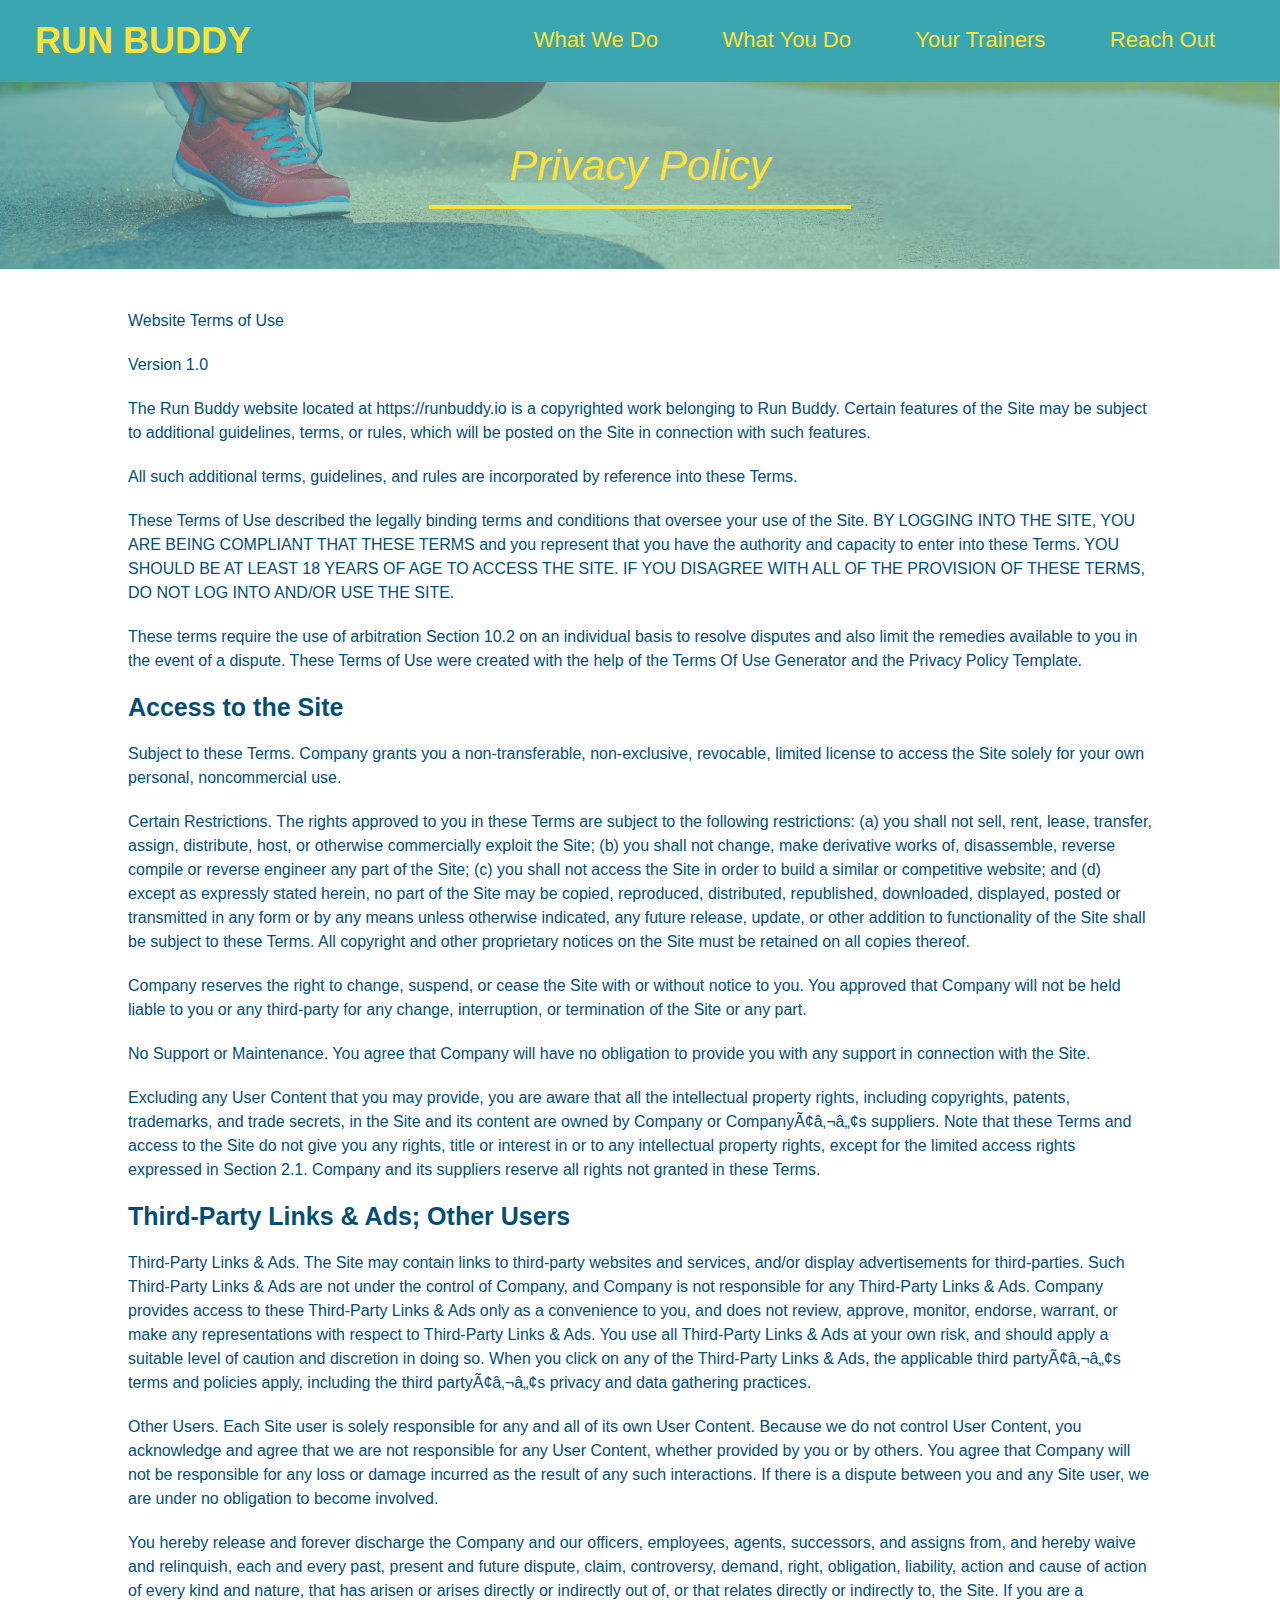
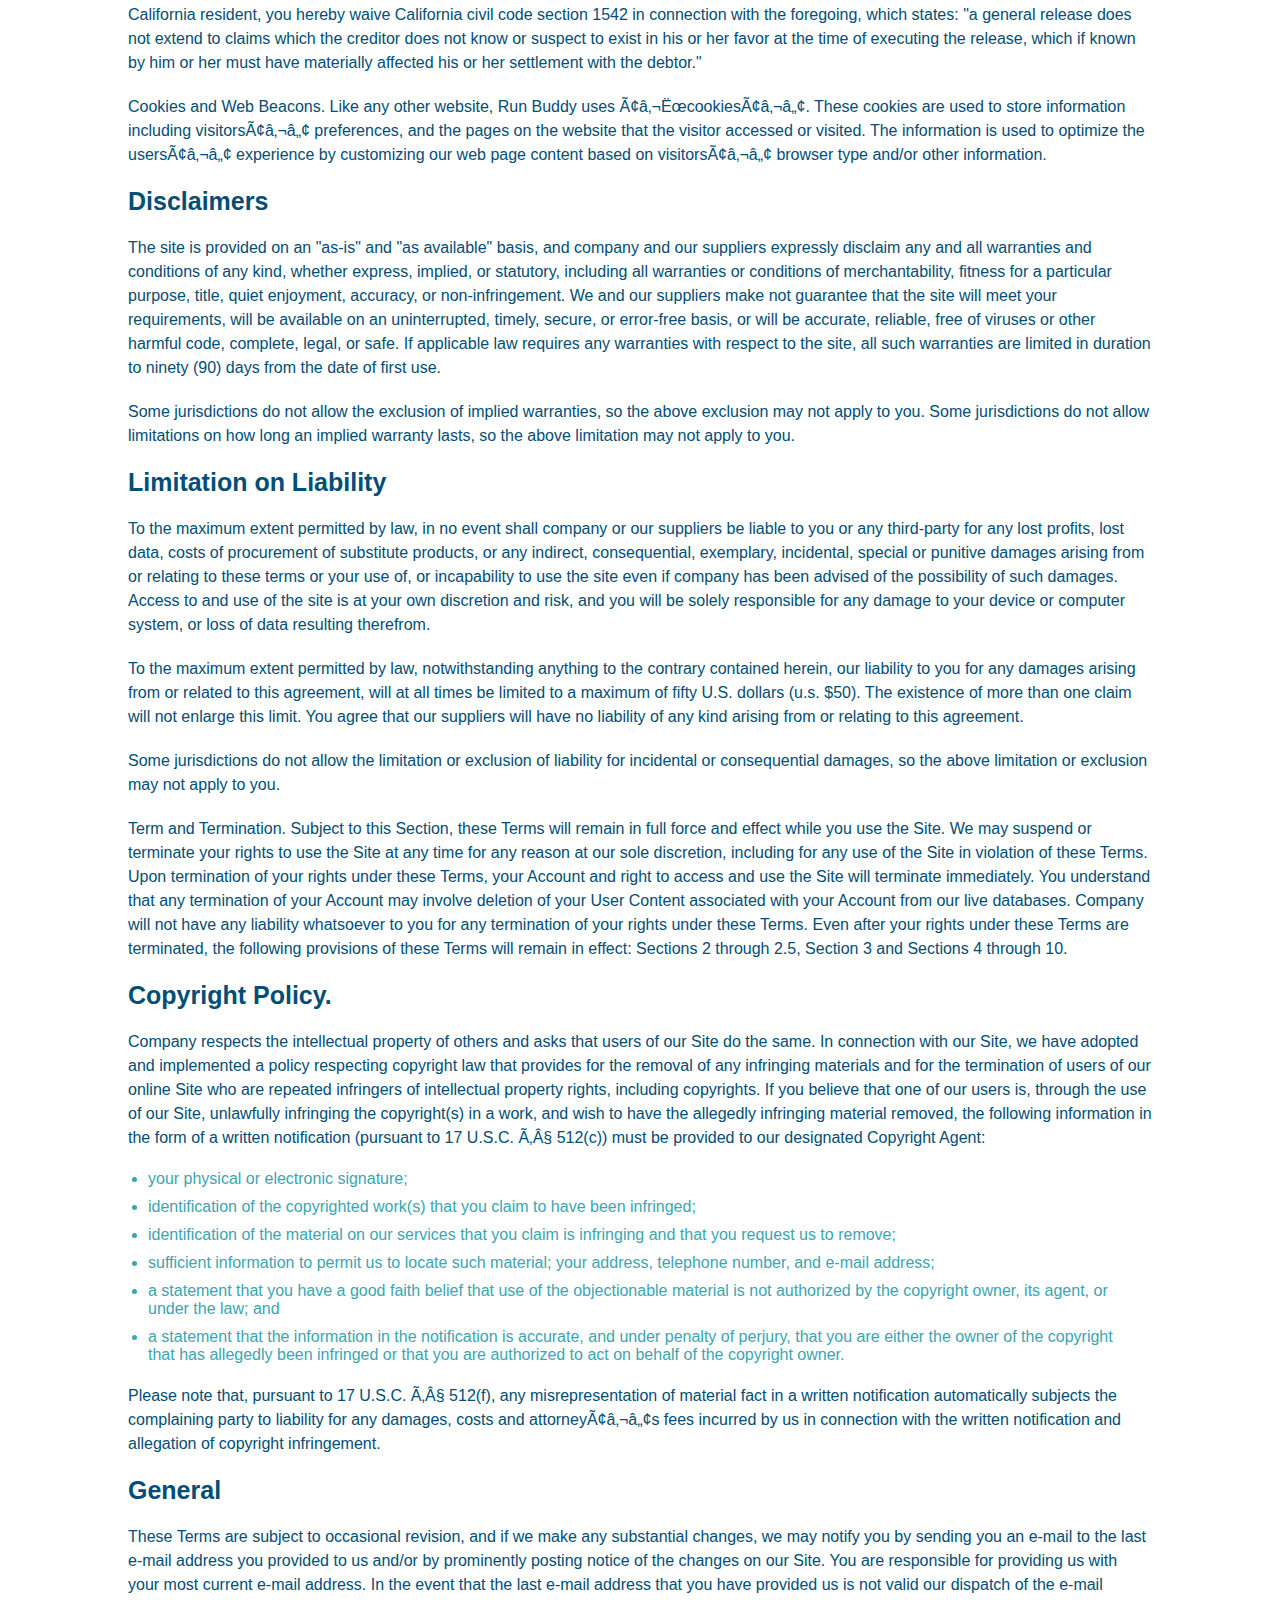
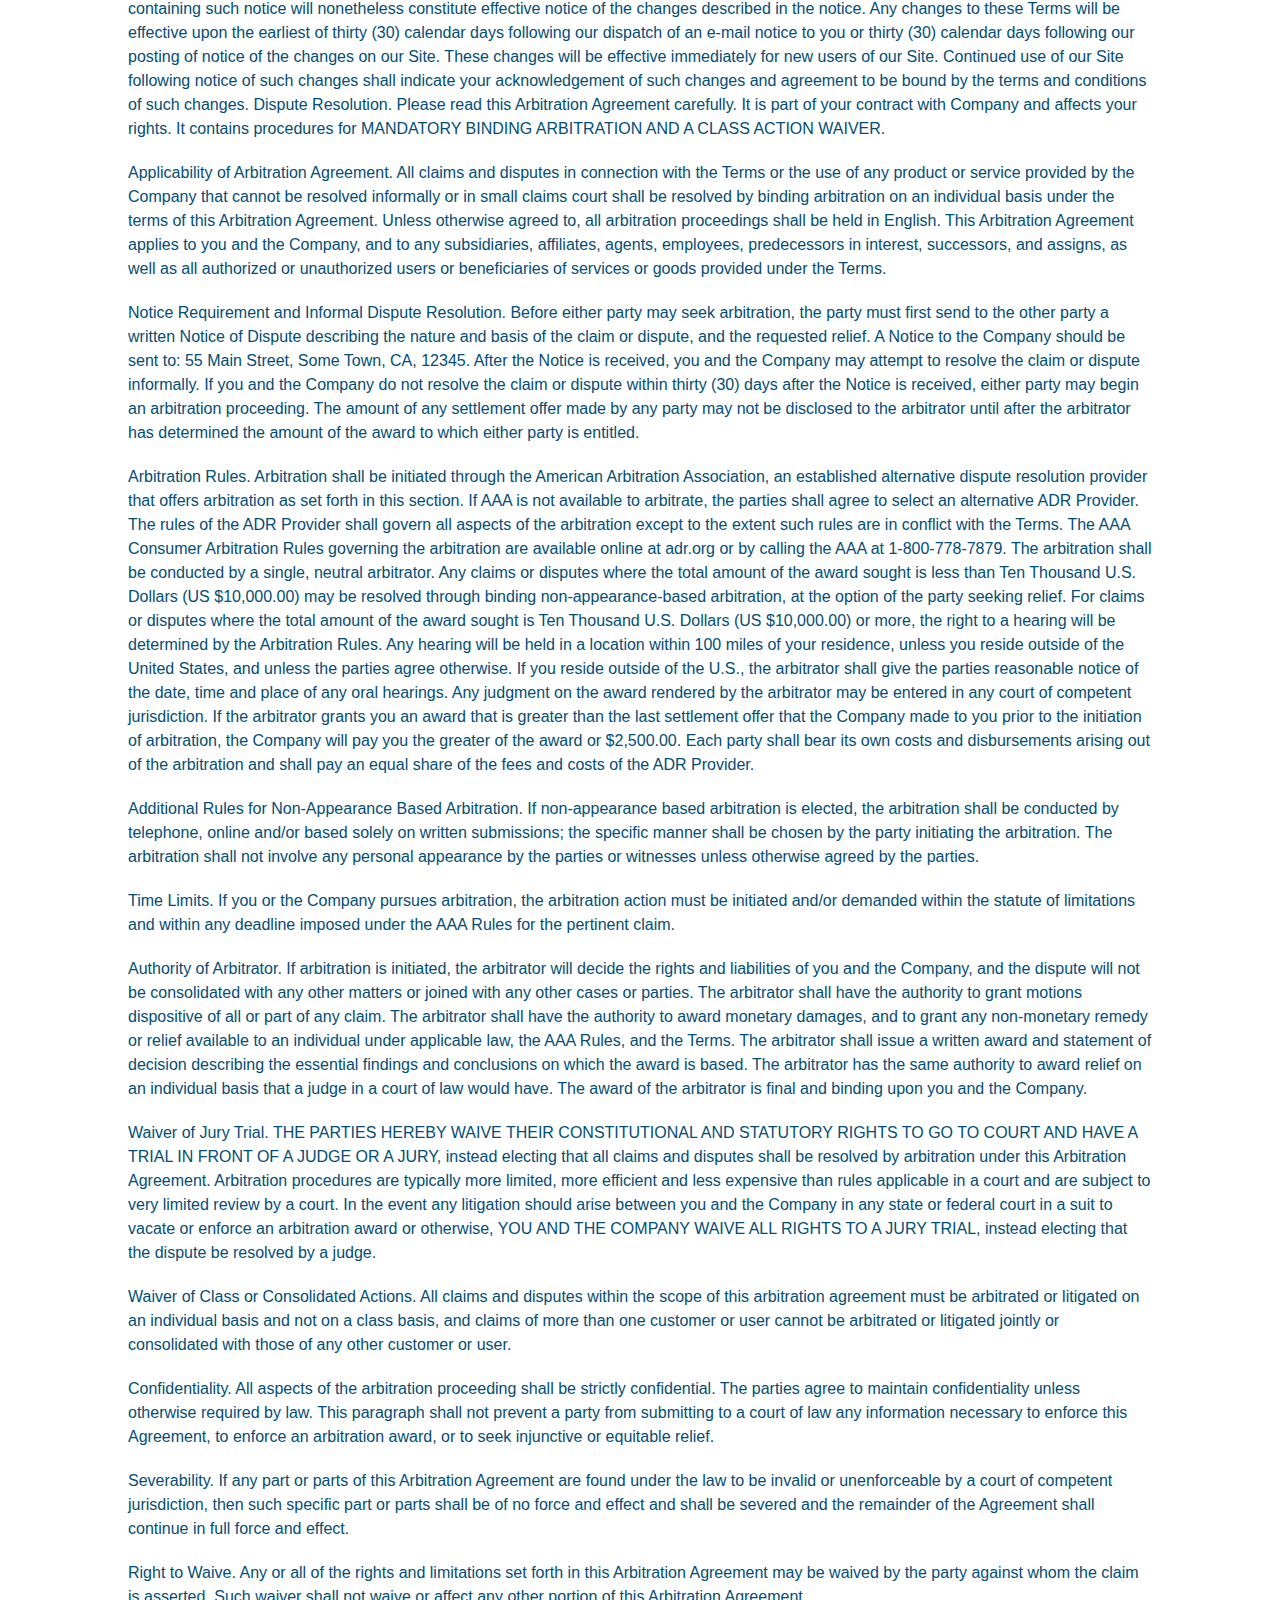
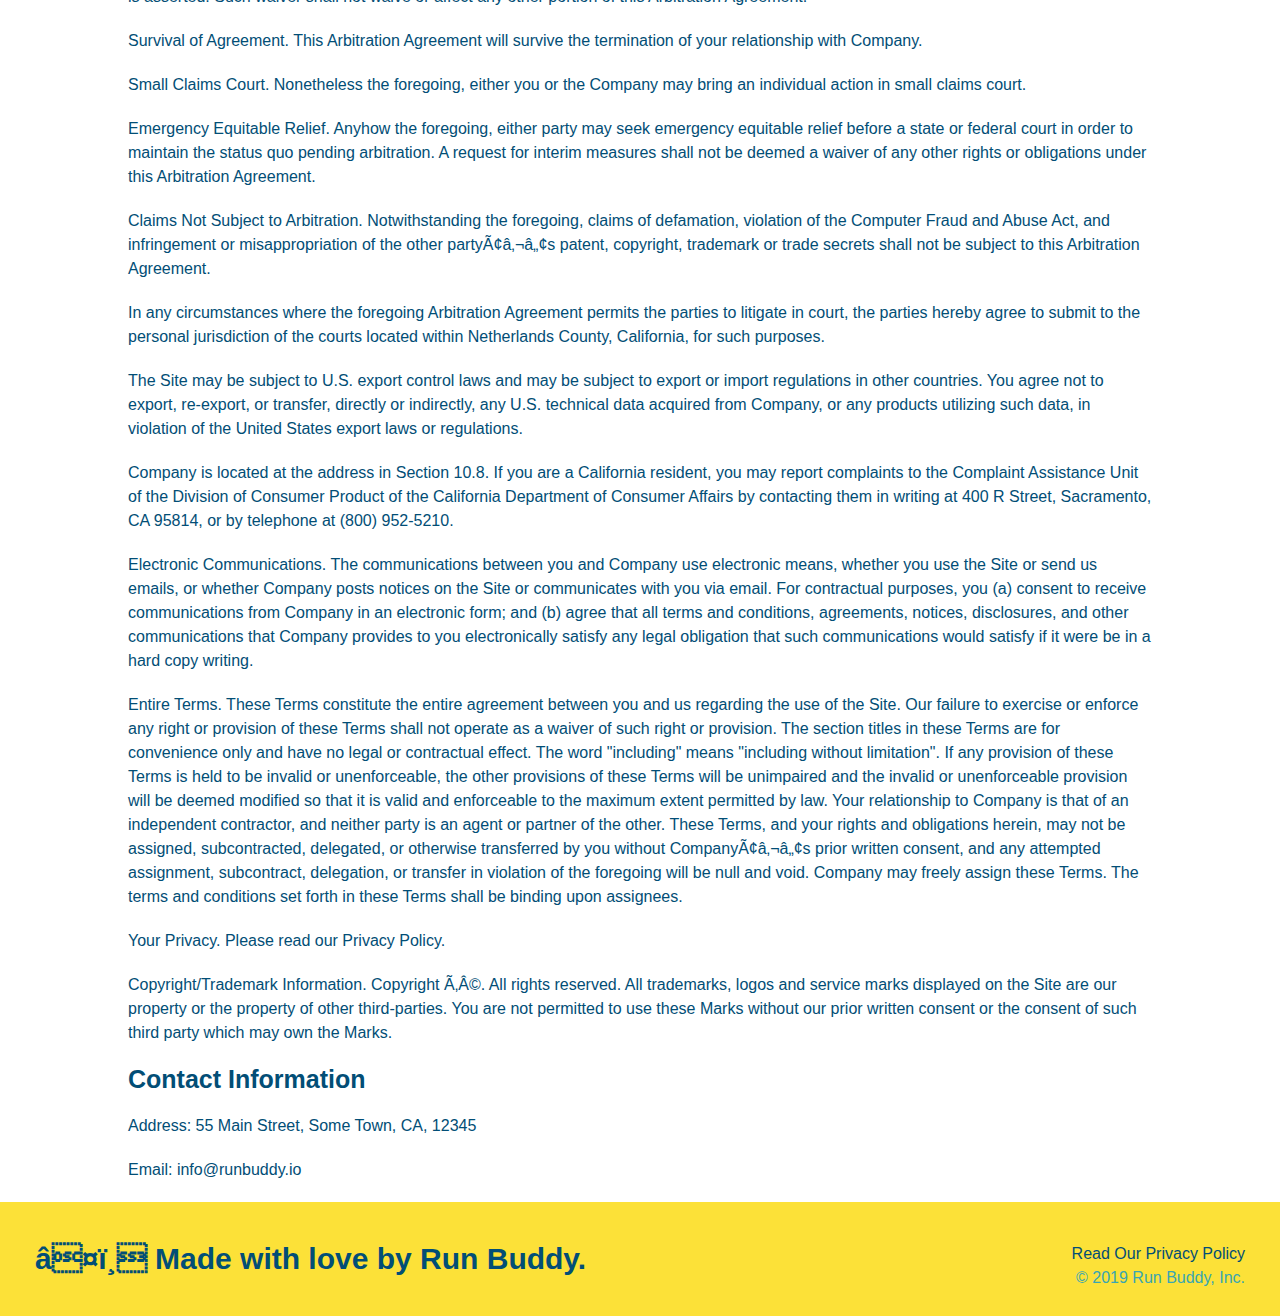
==== privacy-policy.html @ a3ee818b "privacy policy" ====
<!DOCTYPE html>
<html lang="en">
    <head>
        <meta charset="UFT-8" />
        <title>Privacy Policy - Run Buddy</title>
        <link rel="stylesheet" href="./assets/css/style.css" />
        <link rel="stylesheet" href="./assets/css/secondary-styles.css" />
    </head>
    <body>
         <!-- navigation -->
        <header>
            <h1>
             <a href="/">
              RUN BUDDY
            </a>
            </h1>
            <nav>
                <!-- Unordered list element -->
                 <ul>
                <!-- List item element-->
                <li>
                <!-- Anchor element -->
                <a href="./index.html#what-we-do">What We Do</a>
                </li>
                <li>
                <a href="./index.html#what-you-do">What You Do</a>
                </li>
                <li>
                <a href="./index.html#your-trainers">Your Trainers</a>
                </li>
                <li>
                <a href="./index.html#reach-out">Reach Out</a>
                </li>
            </ul>
            </nav>
        </header>
        <section class="hero">
            <h2 class="page-title">
                Privacy Policy
            </h2>
        </section>
        <article class="secondary-content">
            <p>
                Website Terms of Use
              </p>
        
              <p>
                Version 1.0
              </p>
        
              <p>
                The Run Buddy website located at https://runbuddy.io is a copyrighted work belonging to Run Buddy. Certain
                features of the Site may be subject to additional guidelines, terms, or rules, which will be posted on the Site
                in connection with such features.
              </p>
        
              <p>
                All such additional terms, guidelines, and rules are incorporated by reference into these Terms.
              </p>
        
              <p>
                These Terms of Use described the legally binding terms and conditions that oversee your use of the Site. BY
                LOGGING INTO THE SITE, YOU ARE BEING COMPLIANT THAT THESE TERMS and you represent that you have the authority
                and capacity to enter into these Terms. YOU SHOULD BE AT LEAST 18 YEARS OF AGE TO ACCESS THE SITE. IF YOU
                DISAGREE WITH ALL OF THE PROVISION OF THESE TERMS, DO NOT LOG INTO AND/OR USE THE SITE.
              </p>
        
              <p>
                These terms require the use of arbitration Section 10.2 on an individual basis to resolve disputes and also
                limit the remedies available to you in the event of a dispute. These Terms of Use were created with the help of
                the Terms Of Use Generator and the Privacy Policy Template.
              </p>
        
              <h3>
                Access to the Site
              </h3>
        
              <p>
                Subject to these Terms. Company grants you a non-transferable, non-exclusive, revocable, limited license to
                access the Site solely for your own personal, noncommercial use.
              </p>
        
              <p>
                Certain Restrictions. The rights approved to you in these Terms are subject to the following restrictions: (a)
                you shall not sell, rent, lease, transfer, assign, distribute, host, or otherwise commercially exploit the Site;
                (b) you shall not change, make derivative works of, disassemble, reverse compile or reverse engineer any part of
                the Site; (c) you shall not access the Site in order to build a similar or competitive website; and (d) except
                as expressly stated herein, no part of the Site may be copied, reproduced, distributed, republished, downloaded,
                displayed, posted or transmitted in any form or by any means unless otherwise indicated, any future release,
                update, or other addition to functionality of the Site shall be subject to these Terms. All copyright and other
                proprietary notices on the Site must be retained on all copies thereof.
              </p>
        
              <p>
                Company reserves the right to change, suspend, or cease the Site with or without notice to you. You approved
                that Company will not be held liable to you or any third-party for any change, interruption, or termination of
                the Site or any part.
              </p>
        
              <p>
                No Support or Maintenance. You agree that Company will have no obligation to provide you with any support in
                connection with the Site.
              </p>
        
              <p>
                Excluding any User Content that you may provide, you are aware that all the intellectual property rights,
                including copyrights, patents, trademarks, and trade secrets, in the Site and its content are owned by Company
                or Companyâ€™s suppliers. Note that these Terms and access to the Site do not give you any rights, title or
                interest in or to any intellectual property rights, except for the limited access rights expressed in Section
                2.1. Company and its suppliers reserve all rights not granted in these Terms.
              </p>
        
              <h3>
                Third-Party Links & Ads; Other Users
              </h3>
        
              <p>
                Third-Party Links & Ads. The Site may contain links to third-party websites and services, and/or display
                advertisements for third-parties. Such Third-Party Links & Ads are not under the control of Company, and Company
                is not responsible for any Third-Party Links & Ads. Company provides access to these Third-Party Links & Ads
                only as a convenience to you, and does not review, approve, monitor, endorse, warrant, or make any
                representations with respect to Third-Party Links & Ads. You use all Third-Party Links & Ads at your own risk,
                and should apply a suitable level of caution and discretion in doing so. When you click on any of the
                Third-Party Links & Ads, the applicable third partyâ€™s terms and policies apply, including the third partyâ€™s
                privacy and data gathering practices.
              </p>
        
              <p>
                Other Users. Each Site user is solely responsible for any and all of its own User Content. Because we do not
                control User Content, you acknowledge and agree that we are not responsible for any User Content, whether
                provided by you or by others. You agree that Company will not be responsible for any loss or damage incurred as
                the result of any such interactions. If there is a dispute between you and any Site user, we are under no
                obligation to become involved.
              </p>
        
              <p>
                You hereby release and forever discharge the Company and our officers, employees, agents, successors, and
                assigns from, and hereby waive and relinquish, each and every past, present and future dispute, claim,
                controversy, demand, right, obligation, liability, action and cause of action of every kind and nature, that has
                arisen or arises directly or indirectly out of, or that relates directly or indirectly to, the Site. If you are
                a California resident, you hereby waive California civil code section 1542 in connection with the foregoing,
                which states: "a general release does not extend to claims which the creditor does not know or suspect to exist
                in his or her favor at the time of executing the release, which if known by him or her must have materially
                affected his or her settlement with the debtor."
              </p>
        
              <p>
                Cookies and Web Beacons. Like any other website, Run Buddy uses â€˜cookiesâ€™. These cookies are used to store
                information including visitorsâ€™ preferences, and the pages on the website that the visitor accessed or visited.
                The information is used to optimize the usersâ€™ experience by customizing our web page content based on visitorsâ€™
                browser type and/or other information.
              </p>
        
              <h3>
                Disclaimers
              </h3>
        
              <p>
                The site is provided on an "as-is" and "as available" basis, and company and our suppliers expressly disclaim
                any and all warranties and conditions of any kind, whether express, implied, or statutory, including all
                warranties or conditions of merchantability, fitness for a particular purpose, title, quiet enjoyment, accuracy,
                or non-infringement. We and our suppliers make not guarantee that the site will meet your requirements, will be
                available on an uninterrupted, timely, secure, or error-free basis, or will be accurate, reliable, free of
                viruses or other harmful code, complete, legal, or safe. If applicable law requires any warranties with respect
                to the site, all such warranties are limited in duration to ninety (90) days from the date of first use.
              </p>
        
              <p>
                Some jurisdictions do not allow the exclusion of implied warranties, so the above exclusion may not apply to
                you. Some jurisdictions do not allow limitations on how long an implied warranty lasts, so the above limitation
                may not apply to you.
              </p>
        
              <h3>
                Limitation on Liability
              </h3>
        
              <p>
                To the maximum extent permitted by law, in no event shall company or our suppliers be liable to you or any
                third-party for any lost profits, lost data, costs of procurement of substitute products, or any indirect,
                consequential, exemplary, incidental, special or punitive damages arising from or relating to these terms or
                your use of, or incapability to use the site even if company has been advised of the possibility of such
                damages. Access to and use of the site is at your own discretion and risk, and you will be solely responsible
                for any damage to your device or computer system, or loss of data resulting therefrom.
              </p>
        
              <p>
                To the maximum extent permitted by law, notwithstanding anything to the contrary contained herein, our liability
                to you for any damages arising from or related to this agreement, will at all times be limited to a maximum of
                fifty U.S. dollars (u.s. $50). The existence of more than one claim will not enlarge this limit. You agree that
                our suppliers will have no liability of any kind arising from or relating to this agreement.
              </p>
        
              <p>
                Some jurisdictions do not allow the limitation or exclusion of liability for incidental or consequential
                damages, so the above limitation or exclusion may not apply to you.
              </p>
        
              <p>
                Term and Termination. Subject to this Section, these Terms will remain in full force and effect while you use
                the Site. We may suspend or terminate your rights to use the Site at any time for any reason at our sole
                discretion, including for any use of the Site in violation of these Terms. Upon termination of your rights under
                these Terms, your Account and right to access and use the Site will terminate immediately. You understand that
                any termination of your Account may involve deletion of your User Content associated with your Account from our
                live databases. Company will not have any liability whatsoever to you for any termination of your rights under
                these Terms. Even after your rights under these Terms are terminated, the following provisions of these Terms
                will remain in effect: Sections 2 through 2.5, Section 3 and Sections 4 through 10.
              </p>
        
              <h3>
                Copyright Policy.
              </h3>
        
              <p>
                Company respects the intellectual property of others and asks that users of our Site do the same. In connection
                with our Site, we have adopted and implemented a policy respecting copyright law that provides for the removal
                of any infringing materials and for the termination of users of our online Site who are repeated infringers of
                intellectual property rights, including copyrights. If you believe that one of our users is, through the use of
                our Site, unlawfully infringing the copyright(s) in a work, and wish to have the allegedly infringing material
                removed, the following information in the form of a written notification (pursuant to 17 U.S.C. Â§ 512(c)) must
                be provided to our designated Copyright Agent:
              </p>
        
              <ul>
                <li>
                  your physical or electronic signature;
                </li>
                <li>
                  identification of the copyrighted work(s) that you claim to have been infringed;
                </li>
                <li>
                  identification of the material on our services that you claim is infringing and that you request us to remove;
                </li>
                <li>
                  sufficient information to permit us to locate such material; your address, telephone number, and e-mail
                  address;
                </li>
                <li>
                  a statement that you have a good faith belief that use of the objectionable material is not authorized by the
                  copyright owner, its agent, or under the law; and
                </li>
                <li>
                  a statement that the information in the notification is accurate, and under penalty of perjury, that you are
                  either the owner of the copyright that has allegedly been infringed or that you are authorized to act on
                  behalf of the copyright owner.
                </li>
              </ul>
        
              <p>
                Please note that, pursuant to 17 U.S.C. Â§ 512(f), any misrepresentation of material fact in a written
                notification automatically subjects the complaining party to liability for any damages, costs and attorneyâ€™s
                fees incurred by us in connection with the written notification and allegation of copyright infringement.
              </p>
        
              <h3>
                General
              </h3>
        
              <p>
                These Terms are subject to occasional revision, and if we make any substantial changes, we may notify you by
                sending you an e-mail to the last e-mail address you provided to us and/or by prominently posting notice of the
                changes on our Site. You are responsible for providing us with your most current e-mail address. In the event
                that the last e-mail address that you have provided us is not valid our dispatch of the e-mail containing such
                notice will nonetheless constitute effective notice of the changes described in the notice. Any changes to these
                Terms will be effective upon the earliest of thirty (30) calendar days following our dispatch of an e-mail
                notice to you or thirty (30) calendar days following our posting of notice of the changes on our Site. These
                changes will be effective immediately for new users of our Site. Continued use of our Site following notice of
                such changes shall indicate your acknowledgement of such changes and agreement to be bound by the terms and
                conditions of such changes. Dispute Resolution. Please read this Arbitration Agreement carefully. It is part of
                your contract with Company and affects your rights. It contains procedures for MANDATORY BINDING ARBITRATION AND
                A CLASS ACTION WAIVER.
              </p>
        
              <p>
                Applicability of Arbitration Agreement. All claims and disputes in connection with the Terms or the use of any
                product or service provided by the Company that cannot be resolved informally or in small claims court shall be
                resolved by binding arbitration on an individual basis under the terms of this Arbitration Agreement. Unless
                otherwise agreed to, all arbitration proceedings shall be held in English. This Arbitration Agreement applies to
                you and the Company, and to any subsidiaries, affiliates, agents, employees, predecessors in interest,
                successors, and assigns, as well as all authorized or unauthorized users or beneficiaries of services or goods
                provided under the Terms.
              </p>
        
              <p>
                Notice Requirement and Informal Dispute Resolution. Before either party may seek arbitration, the party must
                first send to the other party a written Notice of Dispute describing the nature and basis of the claim or
                dispute, and the requested relief. A Notice to the Company should be sent to: 55 Main Street, Some Town, CA,
                12345. After the Notice is received, you and the Company may attempt to resolve the claim or dispute informally.
                If you and the Company do not resolve the claim or dispute within thirty (30) days after the Notice is received,
                either party may begin an arbitration proceeding. The amount of any settlement offer made by any party may not
                be disclosed to the arbitrator until after the arbitrator has determined the amount of the award to which either
                party is entitled.
              </p>
        
              <p>
                Arbitration Rules. Arbitration shall be initiated through the American Arbitration Association, an established
                alternative dispute resolution provider that offers arbitration as set forth in this section. If AAA is not
                available to arbitrate, the parties shall agree to select an alternative ADR Provider. The rules of the ADR
                Provider shall govern all aspects of the arbitration except to the extent such rules are in conflict with the
                Terms. The AAA Consumer Arbitration Rules governing the arbitration are available online at adr.org or by
                calling the AAA at 1-800-778-7879. The arbitration shall be conducted by a single, neutral arbitrator. Any
                claims or disputes where the total amount of the award sought is less than Ten Thousand U.S. Dollars (US
                $10,000.00) may be resolved through binding non-appearance-based arbitration, at the option of the party seeking
                relief. For claims or disputes where the total amount of the award sought is Ten Thousand U.S. Dollars (US
                $10,000.00) or more, the right to a hearing will be determined by the Arbitration Rules. Any hearing will be
                held in a location within 100 miles of your residence, unless you reside outside of the United States, and
                unless the parties agree otherwise. If you reside outside of the U.S., the arbitrator shall give the parties
                reasonable notice of the date, time and place of any oral hearings. Any judgment on the award rendered by the
                arbitrator may be entered in any court of competent jurisdiction. If the arbitrator grants you an award that is
                greater than the last settlement offer that the Company made to you prior to the initiation of arbitration, the
                Company will pay you the greater of the award or $2,500.00. Each party shall bear its own costs and
                disbursements arising out of the arbitration and shall pay an equal share of the fees and costs of the ADR
                Provider.
              </p>
        
              <p>
                Additional Rules for Non-Appearance Based Arbitration. If non-appearance based arbitration is elected, the
                arbitration shall be conducted by telephone, online and/or based solely on written submissions; the specific
                manner shall be chosen by the party initiating the arbitration. The arbitration shall not involve any personal
                appearance by the parties or witnesses unless otherwise agreed by the parties.
              </p>
        
              <p>
                Time Limits. If you or the Company pursues arbitration, the arbitration action must be initiated and/or demanded
                within the statute of limitations and within any deadline imposed under the AAA Rules for the pertinent claim.
              </p>
        
              <p>
                Authority of Arbitrator. If arbitration is initiated, the arbitrator will decide the rights and liabilities of
                you and the Company, and the dispute will not be consolidated with any other matters or joined with any other
                cases or parties. The arbitrator shall have the authority to grant motions dispositive of all or part of any
                claim. The arbitrator shall have the authority to award monetary damages, and to grant any non-monetary remedy
                or relief available to an individual under applicable law, the AAA Rules, and the Terms. The arbitrator shall
                issue a written award and statement of decision describing the essential findings and conclusions on which the
                award is based. The arbitrator has the same authority to award relief on an individual basis that a judge in a
                court of law would have. The award of the arbitrator is final and binding upon you and the Company.
              </p>
        
              <p>
                Waiver of Jury Trial. THE PARTIES HEREBY WAIVE THEIR CONSTITUTIONAL AND STATUTORY RIGHTS TO GO TO COURT AND HAVE
                A TRIAL IN FRONT OF A JUDGE OR A JURY, instead electing that all claims and disputes shall be resolved by
                arbitration under this Arbitration Agreement. Arbitration procedures are typically more limited, more efficient
                and less expensive than rules applicable in a court and are subject to very limited review by a court. In the
                event any litigation should arise between you and the Company in any state or federal court in a suit to vacate
                or enforce an arbitration award or otherwise, YOU AND THE COMPANY WAIVE ALL RIGHTS TO A JURY TRIAL, instead
                electing that the dispute be resolved by a judge.
              </p>
        
              <p>
                Waiver of Class or Consolidated Actions. All claims and disputes within the scope of this arbitration agreement
                must be arbitrated or litigated on an individual basis and not on a class basis, and claims of more than one
                customer or user cannot be arbitrated or litigated jointly or consolidated with those of any other customer or
                user.
              </p>
        
              <p>
                Confidentiality. All aspects of the arbitration proceeding shall be strictly confidential. The parties agree to
                maintain confidentiality unless otherwise required by law. This paragraph shall not prevent a party from
                submitting to a court of law any information necessary to enforce this Agreement, to enforce an arbitration
                award, or to seek injunctive or equitable relief.
              </p>
        
              <p>
                Severability. If any part or parts of this Arbitration Agreement are found under the law to be invalid or
                unenforceable by a court of competent jurisdiction, then such specific part or parts shall be of no force and
                effect and shall be severed and the remainder of the Agreement shall continue in full force and effect.
              </p>
        
              <p>
                Right to Waive. Any or all of the rights and limitations set forth in this Arbitration Agreement may be waived
                by the party against whom the claim is asserted. Such waiver shall not waive or affect any other portion of this
                Arbitration Agreement.
              </p>
        
              <p>
                Survival of Agreement. This Arbitration Agreement will survive the termination of your relationship with
                Company.
              </p>
        
              <p>
                Small Claims Court. Nonetheless the foregoing, either you or the Company may bring an individual action in small
                claims court.
              </p>
        
              <p>
                Emergency Equitable Relief. Anyhow the foregoing, either party may seek emergency equitable relief before a
                state or federal court in order to maintain the status quo pending arbitration. A request for interim measures
                shall not be deemed a waiver of any other rights or obligations under this Arbitration Agreement.
              </p>
        
              <p>
                Claims Not Subject to Arbitration. Notwithstanding the foregoing, claims of defamation, violation of the
                Computer Fraud and Abuse Act, and infringement or misappropriation of the other partyâ€™s patent, copyright,
                trademark or trade secrets shall not be subject to this Arbitration Agreement.
              </p>
        
              <p>
                In any circumstances where the foregoing Arbitration Agreement permits the parties to litigate in court, the
                parties hereby agree to submit to the personal jurisdiction of the courts located within Netherlands County,
                California, for such purposes.
              </p>
        
              <p>
                The Site may be subject to U.S. export control laws and may be subject to export or import regulations in other
                countries. You agree not to export, re-export, or transfer, directly or indirectly, any U.S. technical data
                acquired from Company, or any products utilizing such data, in violation of the United States export laws or
                regulations.
              </p>
        
              <p>
                Company is located at the address in Section 10.8. If you are a California resident, you may report complaints
                to the Complaint Assistance Unit of the Division of Consumer Product of the California Department of Consumer
                Affairs by contacting them in writing at 400 R Street, Sacramento, CA 95814, or by telephone at (800) 952-5210.
              </p>
        
              <p>
                Electronic Communications. The communications between you and Company use electronic means, whether you use the
                Site or send us emails, or whether Company posts notices on the Site or communicates with you via email. For
                contractual purposes, you (a) consent to receive communications from Company in an electronic form; and (b)
                agree that all terms and conditions, agreements, notices, disclosures, and other communications that Company
                provides to you electronically satisfy any legal obligation that such communications would satisfy if it were be
                in a hard copy writing.
              </p>
        
              <p>
                Entire Terms. These Terms constitute the entire agreement between you and us regarding the use of the Site. Our
                failure to exercise or enforce any right or provision of these Terms shall not operate as a waiver of such right
                or provision. The section titles in these Terms are for convenience only and have no legal or contractual
                effect. The word "including" means "including without limitation". If any provision of these Terms is held to be
                invalid or unenforceable, the other provisions of these Terms will be unimpaired and the invalid or
                unenforceable provision will be deemed modified so that it is valid and enforceable to the maximum extent
                permitted by law. Your relationship to Company is that of an independent contractor, and neither party is an
                agent or partner of the other. These Terms, and your rights and obligations herein, may not be assigned,
                subcontracted, delegated, or otherwise transferred by you without Companyâ€™s prior written consent, and any
                attempted assignment, subcontract, delegation, or transfer in violation of the foregoing will be null and void.
                Company may freely assign these Terms. The terms and conditions set forth in these Terms shall be binding upon
                assignees.
              </p>
        
              <p>
                Your Privacy. Please read our Privacy Policy.
              </p>
        
              <p>
                Copyright/Trademark Information. Copyright Â©. All rights reserved. All trademarks, logos and service marks
                displayed on the Site are our property or the property of other third-parties. You are not permitted to use
                these Marks without our prior written consent or the consent of such third party which may own the Marks.
              </p>
        
              <h3>
                Contact Information
              </h3>
        
              <p>
                Address: 55 Main Street, Some Town, CA, 12345
              </p>
        
              <p>
                Email: info@runbuddy.io
              </p>
        
        </article>


         <!-- footer -->
        <footer>
            <h2>❤️ Made with love by Run Buddy.</h2>
            <div>
            <a>Read Our Privacy Policy</a><br />
            &copy; 2019 Run Buddy, Inc.
            </div>
        </footer>
    </body>
</html>
---- assets/css/style.css ----
* {
  margin: 0;
  padding: 0;
  box-sizing: border-box;
}

body {
  /* more on this crazy alphanumerical value in a minute! */
  color: #39a6b2;
  font-family: Helvetica, Arial, sans-serif;
}

/* apply styles to <header> */
header {
  padding: 20px 35px;
  background-color: #39a6b2;
}

header h1 {
  font-weight: bold;
  font-size: 36px;
  color: #fce138;
  margin: 0;
  display: inline;
}
header a {
  text-decoration: none;
  color: #fce138;
}

header nav {
  float: right;
  margin: 7px 0;
}

header nav ul li {
  display: inline;
}

header nav ul li a {
  margin: 0 30px;
  font-weight: lighter;
  font-size: 22px;
}

footer {
  background: #fce138;
  width: 100%;
  padding: 40px 35px;
}

footer h2 {
  display: inline;
  color: #024e76;
  font-size: 30px;
  margin: 0;
}

footer div {
  float: right;
  line-height: 1.5;
  text-align: right;
}

footer a {
  color: #024e76;
}

section {
  padding: 60px;
}

/* Hero Style Start */
.hero {
  background-image: url('../images/hero-bg.jpg');
  height: 600px;
  background-size: cover;
  background-position: center;
  position: relative;
}
/* Hero Style End */

.hero-form {
  border: 3px solid #024e76;
  background-color: #fce138;
  padding: 20px;
  width: 500px;
  color: #024e76;
  position: absolute;
  bottom: 120px;
  right: 140px;
}

.hero-form h3 {
  font-size: 24px;
  margin: 0;
}
.hero-form p {
  margin: 5px 0 15px 0;
}

.form-input {
  border: 1px solid #024e76;
  display: block;
  padding: 7px 15px;
  font-size: 16px;
  color: #024e76;
  width: 100%;
  margin-bottom: 15px;
}

.hero-form label {
  margin: 0 5px;
}

.hero-form button {
  color: #fce138;
  background-color: #024e76;
  border: none;
  padding: 10px 20px;
  font-size: 16px;
}

.intro {
  text-align: center;
}

.intro p {
  line-height: 1.7;
  color: #39a6b2;
  width: 80%;
  font-size: 20px;
  margin: 0 auto;
}

.steps {
  text-align: center;
  background: #fce138;
}

.steps div {
  margin-bottom: 80px;
}

.steps img {
  width: 15%;
  margin: 10px 0;
}

.steps h3 {
  color: #024e76;
  font-size: 46px;
  margin-top: 10px;
}

.steps p {
  color: #39a6b2;
  font-size: 23px;
}

.steps span {
  font-size: 38px;
}

.section-title {
  font-size: 55px;
  color: #024e76;
  margin-bottom: 35px;
  padding: 0 100px 20px 100px;
  display: inline-block;
  border-bottom: 3px solid;
}

.primary-border {
  border-color: #fce138;
}

.secondary-border {
  border-color: #39a6b2;
}

.trainers {
  text-align: center;
}

.trainer {
  width: 900px;
  margin: 0 auto 30px auto;
  background: #024e76;
  color: #fce138;
  overflow: auto;
}

.trainer img {
  width: 35%;
  float: left;
}

.trainer-bio {
  padding: 35px;
  float: left;
  width: 65%;
}

.trainer-bio h3 {
  font-size: 32px;
  margin-bottom: 8px;
}

.trainer-bio h4 {
  font-weight: lighter;
  font-size: 26px;
  margin-bottom: 25px;
}

.trainer-bio p {
  font-size: 17px;
  line-height: 1.3;
}

.text-left {
  text-align: left;
}

.text-right {
  text-align: right;
}

/* REACH OUT STYLES START */
.contact {
  text-align: center;
  background: #024e76;
}

.contact h2 {
  color: #fce138;
}

.contact-info iframe {
  width: 400px;
  height: 400px;
}

.contact-info div {
  width: 410px;
  display: inline-block;
  vertical-align: top;
  text-align: left;
  margin: 30px 0 0 60px;
  color: white;
}

.contact-info h3 {
  color: #fce138;
  font-size: 32px;
}

.contact-info p, .contact-info address {
  margin: 20px 0;
  line-height: 1.5;
  font-size: 20px;
  font-style: normal;
}

.contact-info a {
  color: #fce138;
}

/* REACH OUT STYLES END */
---- assets/css/secondary-styles.css ----
.hero {
    background-position: bottom;
    height: auto;
    text-align: center;
    margin-bottom: 40px;
}

.page-title {
    color: #fce138;
    display: inline-block;
    border-bottom: 4px solid #fce138;
    padding: 0 80px 15px 80px;
    font-weight: normal;
    font-size: 42px;
    font-style: italic;
}

.secondary-content {
    width: 80%;
    margin: 0 auto;
    color: #024e76;
}

.secondary-content h3 {
    font-size: 25px;
    margin: 20px 0 20px 0;
}

.secondary-content p {
    font-size: 16px;
    line-height: 1.5;
    margin: 20px 0 20px 0;
}

.secondary-content ul {
    margin: 15px 20px 15px 20px;
}

.secondary-content li {
    color: #39a6b2;
    margin: 10px 0 10px 0;
}
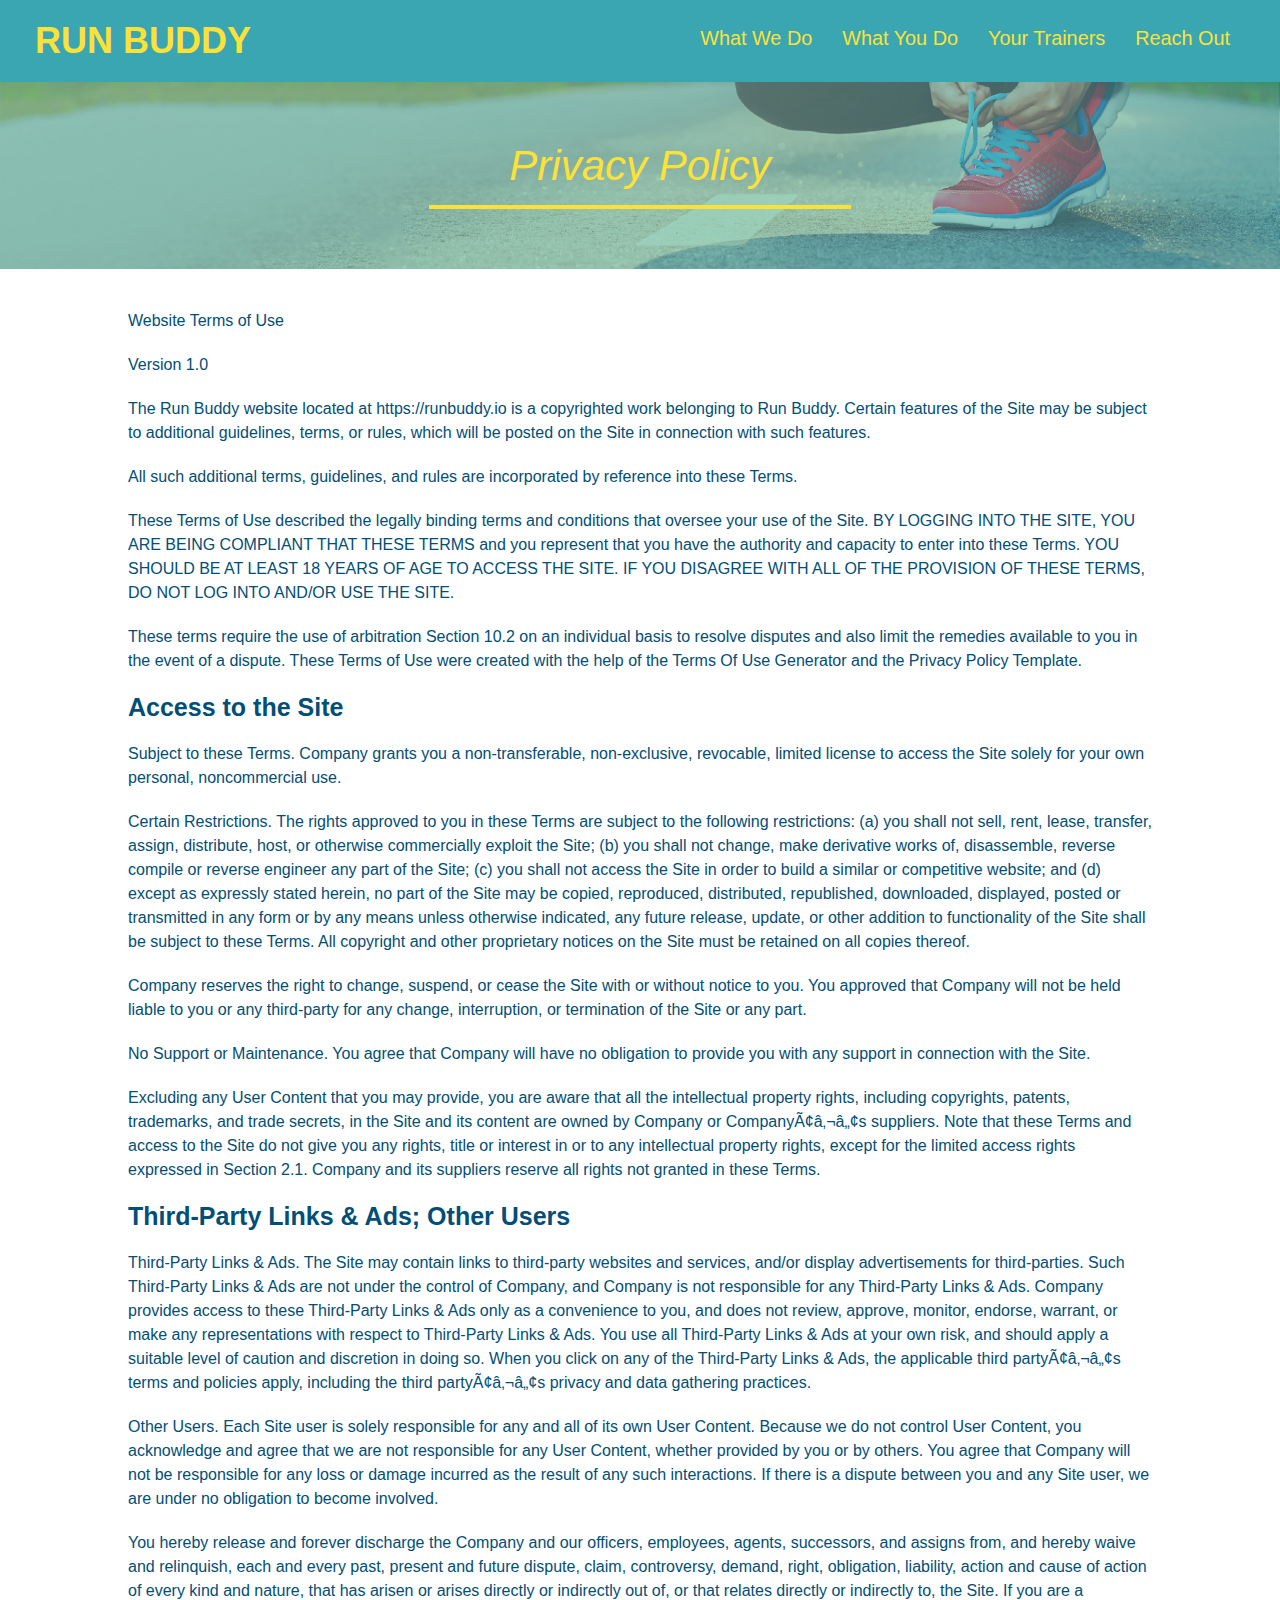
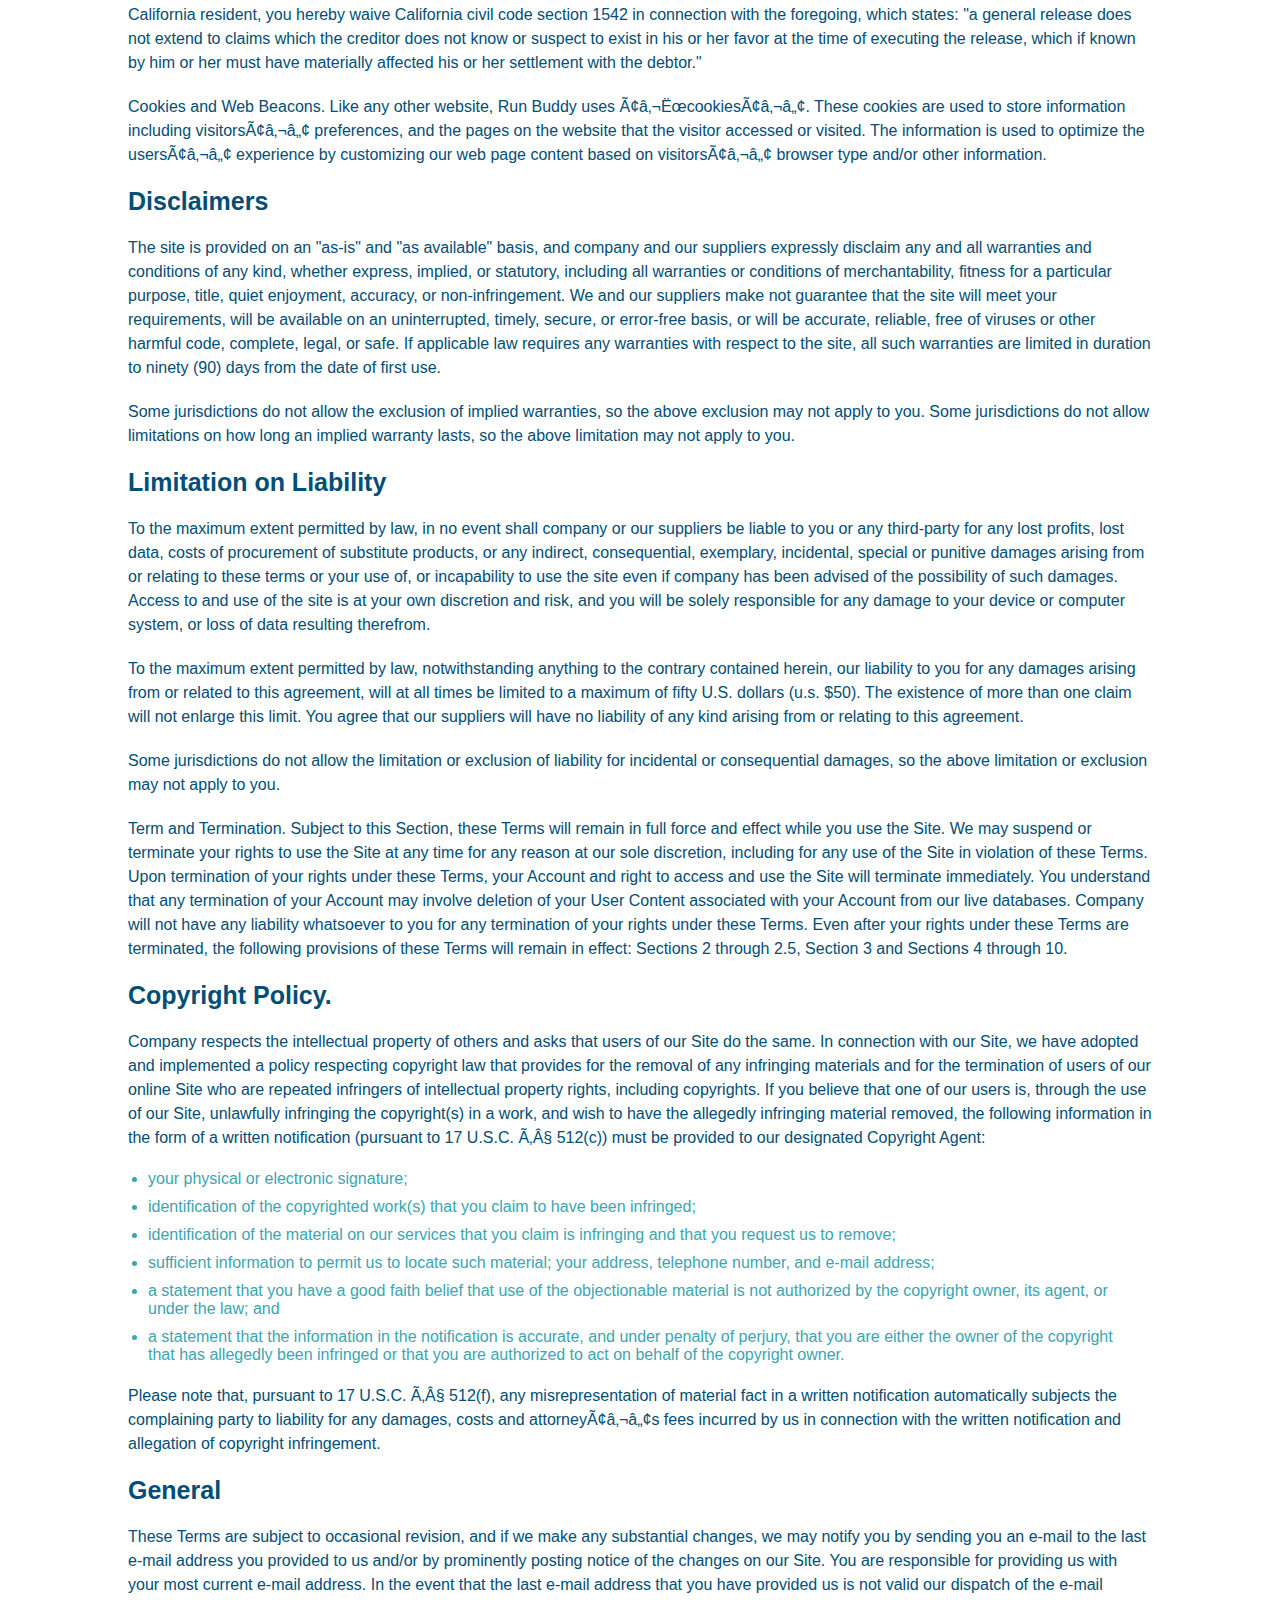
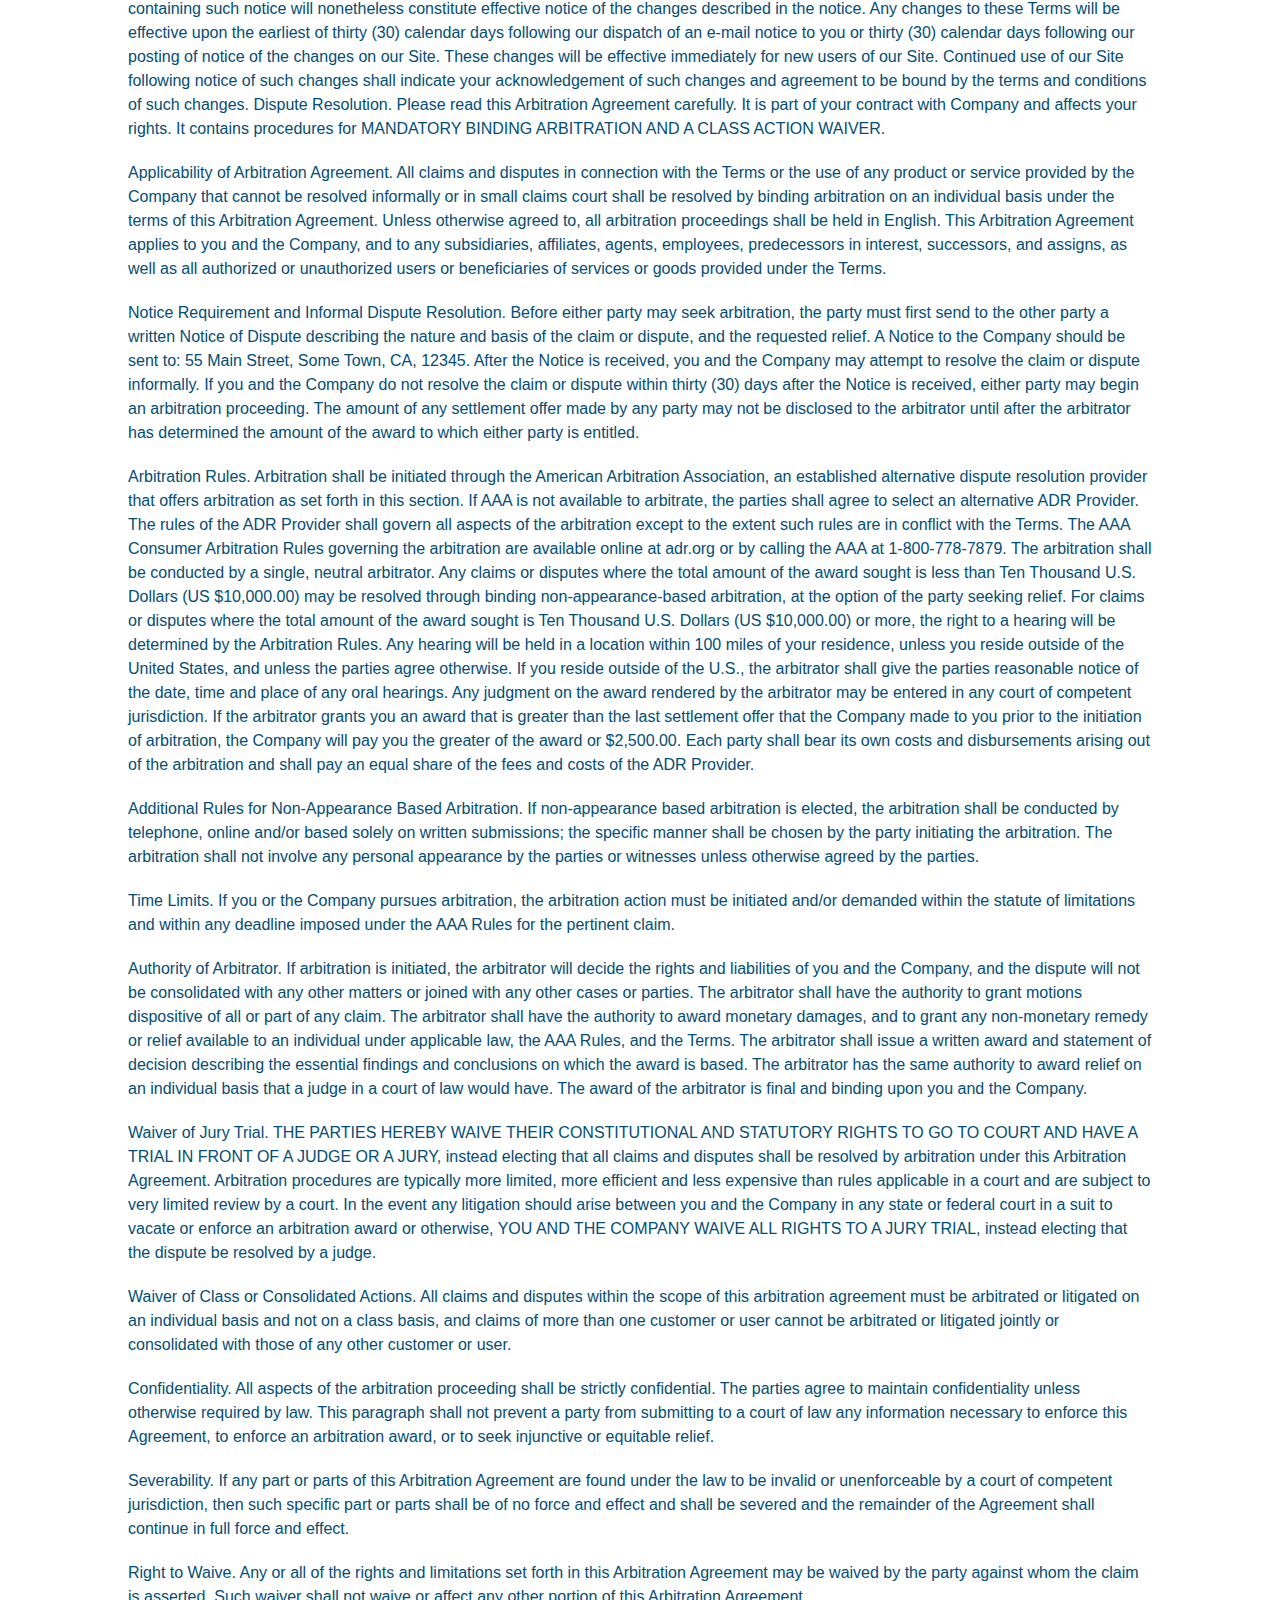
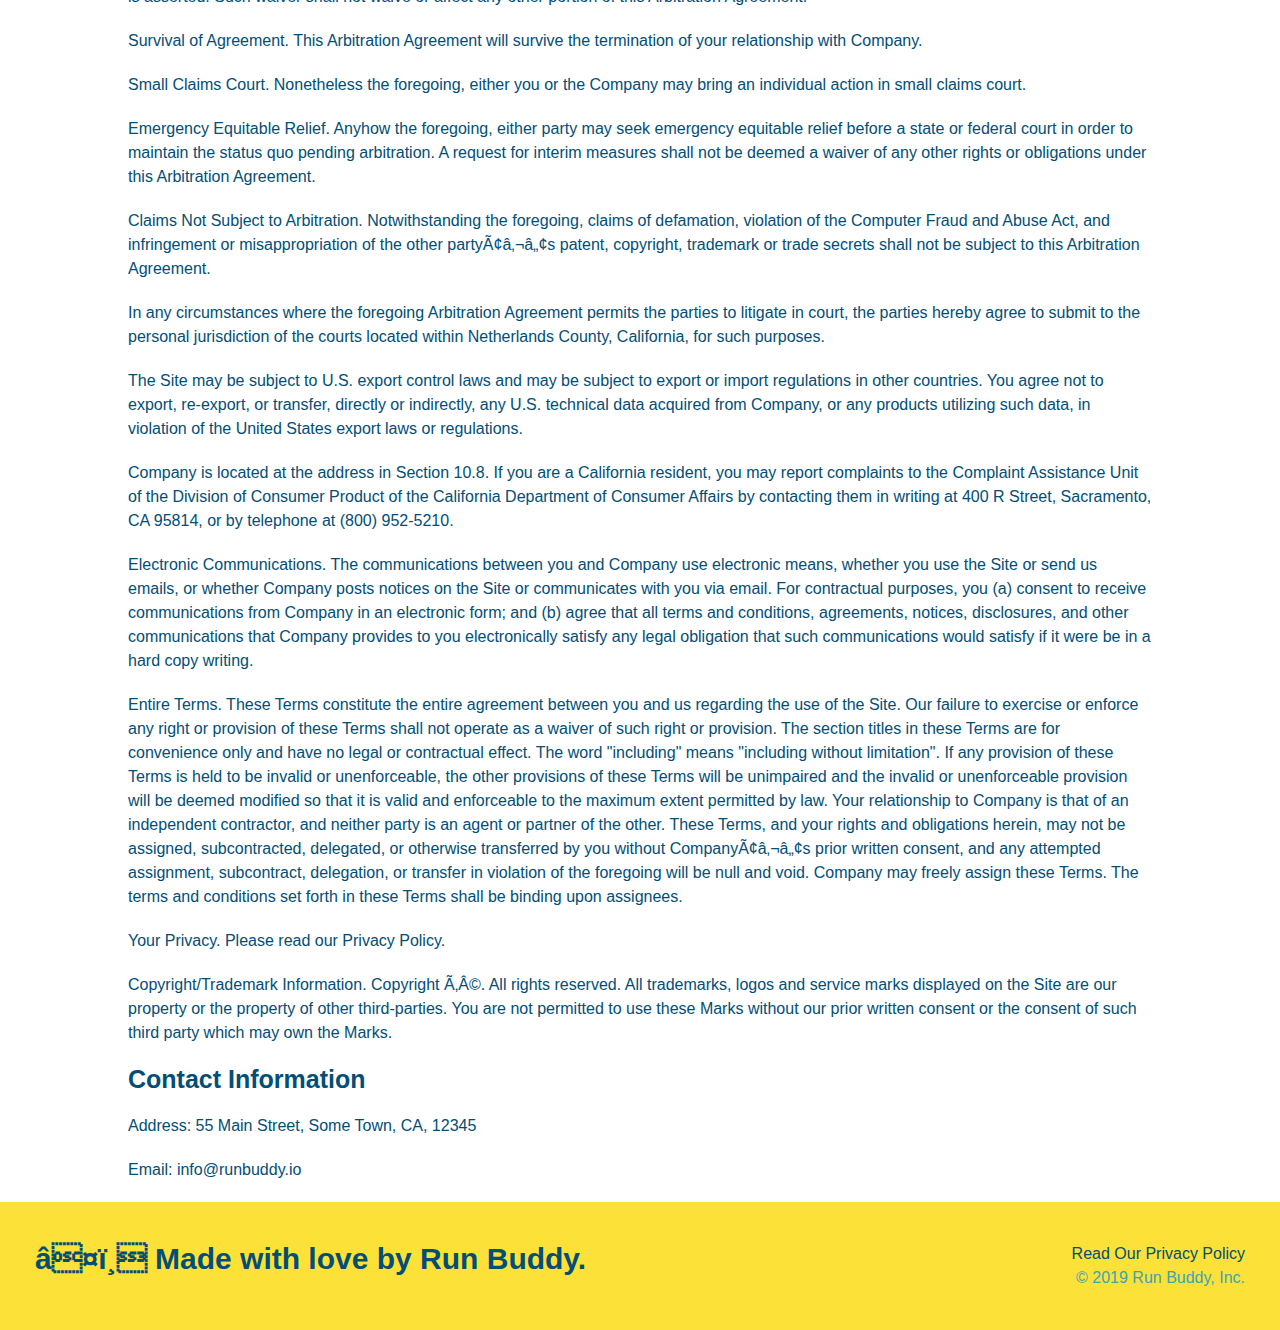
==== commit f93dbb33: "mobile responsive media queires" ====
--- a/privacy-policy.html
+++ b/privacy-policy.html
@@ -2,6 +2,7 @@
 <html lang="en">
     <head>
         <meta charset="UFT-8" />
+        <meta name="viewport" content="width=device-width, initial-scale=1.0" />
         <title>Privacy Policy - Run Buddy</title>
         <link rel="stylesheet" href="./assets/css/style.css" />
         <link rel="stylesheet" href="./assets/css/secondary-styles.css" />
--- a/assets/css/style.css
+++ b/assets/css/style.css
@@ -14,6 +14,9 @@
 header {
   padding: 20px 35px;
   background-color: #39a6b2;
+  display: flex;
+  justify-content: space-between;
+  flex-wrap: wrap;
 }
 
 header h1 {
@@ -21,7 +24,6 @@
   font-size: 36px;
   color: #fce138;
   margin: 0;
-  display: inline;
 }
 header a {
   text-decoration: none;
@@ -29,35 +31,39 @@
 }
 
 header nav {
-  float: right;
   margin: 7px 0;
 }
 
-header nav ul li {
-  display: inline;
+header nav ul {
+  display: flex;
+  flex-wrap: wrap;
+  justify-content: space-between;
+  align-items: center;
+  list-style: none;
 }
 
 header nav ul li a {
-  margin: 0 30px;
+  padding: 10px 15px;
   font-weight: lighter;
-  font-size: 22px;
+  font-size: 1.55vw;
 }
 
 footer {
   background: #fce138;
   width: 100%;
   padding: 40px 35px;
+  display: flex;
+  justify-content: space-between;
+  flex-wrap: wrap;
 }
 
 footer h2 {
-  display: inline;
   color: #024e76;
   font-size: 30px;
   margin: 0;
 }
 
 footer div {
-  float: right;
   line-height: 1.5;
   text-align: right;
 }
@@ -73,22 +79,37 @@
 /* Hero Style Start */
 .hero {
   background-image: url('../images/hero-bg.jpg');
-  height: 600px;
   background-size: cover;
   background-position: center;
-  position: relative;
+  display: flex;
+  justify-content: center;
+  flex-wrap: wrap;
+  align-items: flex-start;
 }
 /* Hero Style End */
+
+.hero-cta {
+  width: 35%;
+  text-align: right;
+  margin: 3.5%;
+  color: #fff;
+  font-size: 18px;
+  line-height: 1.2;
+}
+
+.hero-cta h2 {
+  font-style: italic;
+  font-size: 55px;
+  color: #fce138;
+}
 
 .hero-form {
   border: 3px solid #024e76;
   background-color: #fce138;
   padding: 20px;
-  width: 500px;
-  color: #024e76;
-  position: absolute;
-  bottom: 120px;
-  right: 140px;
+  color: #024e76; 
+  width: 40%;
+  margin: 3.5%;
 }
 
 .hero-form h3 {
@@ -121,9 +142,6 @@
   font-size: 16px;
 }
 
-.intro {
-  text-align: center;
-}
 
 .intro p {
   line-height: 1.7;
@@ -131,44 +149,71 @@
   width: 80%;
   font-size: 20px;
   margin: 0 auto;
+  text-align: center;
 }
 
 .steps {
+  background: #fce138;
+}
+
+.step {
+  margin: 50px auto;
+  padding-bottom: 50px;
+  width: 80%;
+  border-bottom: 1px solid #39a6b2;
+  display: flex;
+  flex-wrap: wrap;
+  align-items: center;
+  justify-content: space-between;
+}
+
+.step h3 {
+  color: #024e76;
+  font-size: 46px;
+  flex: 1 30%;
+}
+
+.step-info {
+  flex: 2 70%;
+  display: flex;
+  flex-wrap: wrap;
+  align-items: center;
+}
+
+.step-img {
+  flex: 1 12%;
+  margin-right: 20px;
+}
+
+.step-text {
+  flex: 12;
+}
+
+.step-img img {
+  max-width: 100%;
+}
+
+
+.step-text p {
+  color: #39a6b2;
+  font-size: 18px;
+}
+
+.step-text h4 {
+  font-size: 26px;
+  line-height: 1.5;
+  color: #024e76;
+}
+
+
+.section-title {
+  font-size: 48px;
+  color: #024e76;
+  border-bottom: 3px solid;
+  padding-bottom: 20px;
   text-align: center;
-  background: #fce138;
-}
-
-.steps div {
-  margin-bottom: 80px;
-}
-
-.steps img {
-  width: 15%;
-  margin: 10px 0;
-}
-
-.steps h3 {
-  color: #024e76;
-  font-size: 46px;
-  margin-top: 10px;
-}
-
-.steps p {
-  color: #39a6b2;
-  font-size: 23px;
-}
-
-.steps span {
-  font-size: 38px;
-}
-
-.section-title {
-  font-size: 55px;
-  color: #024e76;
-  margin-bottom: 35px;
-  padding: 0 100px 20px 100px;
-  display: inline-block;
-  border-bottom: 3px solid;
+  margin: 0 auto 35px auto;
+  width: 50%;
 }
 
 .primary-border {
@@ -180,42 +225,41 @@
 }
 
 .trainers {
-  text-align: center;
+  width: 100%;
+  margin: 0 auto;
+  display: flex;
+  flex-wrap: wrap;
+  justify-content: space-around;
 }
 
 .trainer {
-  width: 900px;
-  margin: 0 auto 30px auto;
+  margin: 20px;
   background: #024e76;
   color: #fce138;
-  overflow: auto;
+  flex: 1;
 }
 
 .trainer img {
-  width: 35%;
-  float: left;
+  width: 100%;
 }
 
 .trainer-bio {
-  padding: 35px;
-  float: left;
-  width: 65%;
+  padding: 25px;
+  line-height: 1.3;
 }
 
 .trainer-bio h3 {
-  font-size: 32px;
-  margin-bottom: 8px;
+  font-size: 28px;
 }
 
 .trainer-bio h4 {
   font-weight: lighter;
-  font-size: 26px;
-  margin-bottom: 25px;
+  font-size: 22px;
+  margin-bottom: 15px;
 }
 
 .trainer-bio p {
   font-size: 17px;
-  line-height: 1.3;
 }
 
 .text-left {
@@ -228,7 +272,6 @@
 
 /* REACH OUT STYLES START */
 .contact {
-  text-align: center;
   background: #024e76;
 }
 
@@ -236,17 +279,22 @@
   color: #fce138;
 }
 
+.contact-info {
+  display: flex;
+  justify-content: space-between;
+  flex-wrap: wrap;
+}
+
+.contact-info > * {
+  flex: 1;
+  margin: 15px;
+}
+
 .contact-info iframe {
-  width: 400px;
   height: 400px;
 }
 
 .contact-info div {
-  width: 410px;
-  display: inline-block;
-  vertical-align: top;
-  text-align: left;
-  margin: 30px 0 0 60px;
   color: white;
 }
 
@@ -258,12 +306,144 @@
 .contact-info p, .contact-info address {
   margin: 20px 0;
   line-height: 1.5;
-  font-size: 20px;
+  font-size: 16px;
   font-style: normal;
 }
 
+.contact-form input, .contact-form textarea {
+  border: 1px solid #024e76;
+  display: block;
+  padding: 7px 15px;
+  font-size: 16px;
+  color: #024e76;
+  width: 100%;
+  margin-bottom: 15px;
+  margin-top: 5px;
+}
+
+.contact-form button {
+  width: 100%;
+  border: none;
+  background: #fce138;
+  color: #024e76;
+  text-align: center;
+  padding: 15px 0;
+  font-size: 16px;
+}
+
 .contact-info a {
   color: #fce138;
 }
 
-/* REACH OUT STYLES END */+/* REACH OUT STYLES END */
+
+.flex-row {
+  display: flex;
+}
+
+@media screen and (max-width: 980px) {
+  header {
+    padding-bottom: 0;
+    justify-content: center;
+  }
+
+  header h1 {
+    width: 100%;
+    text-align: center;
+  }
+
+  header nav ul {
+    margin-top: 20px;
+    width: 100%;
+    justify-content: center;
+  }
+
+  header nav ul li a {
+    font-size: 20px;
+  }
+
+  footer h2, footer div {
+    text-align: center;
+    width: 100%;
+  }
+
+  .hero-cta, .hero-form {
+    width: 100%;
+  }
+
+  .hero-cta {
+    text-align: center;
+  }
+
+  .section-title {
+    width: 80%;
+  }
+
+  .trainer {
+    flex: 0 70%;
+  }
+
+  .contact-info iframe{
+    flex: 1 100%;
+  }
+}
+
+@media screen and (max-width: 768px) {
+  
+  section {
+    padding: 30px 15px;
+  }
+
+  .step h3 {
+    flex: 1 100%;
+    text-align: center;
+  }
+
+  .step-info {
+    flex: 2 100%;
+    text-align: center;
+    justify-content: center;
+  }
+
+  .step-img {
+    flex: 0 32%;
+    margin-right: 0;
+    margin-top: 15px;
+    margin-bottom: 15px;
+  }
+
+  .step-text {
+    flex: 100%;
+  }
+}
+
+@media screen and (max-width: 575px) {
+  
+  .hero-form button {
+    width: 100%;
+  }
+
+  .section-title {
+    width: 95%;
+  }
+
+  .intro p {
+    width: 100%;
+  }
+
+  .trainer {
+    flex: 0 100%;
+  }
+
+  .contact-info {
+    text-align: center;
+  }
+
+  .contact-info > * {
+    flex: 0 100%
+  }
+
+  .contact-form {
+    order: 3;
+  }
+ }